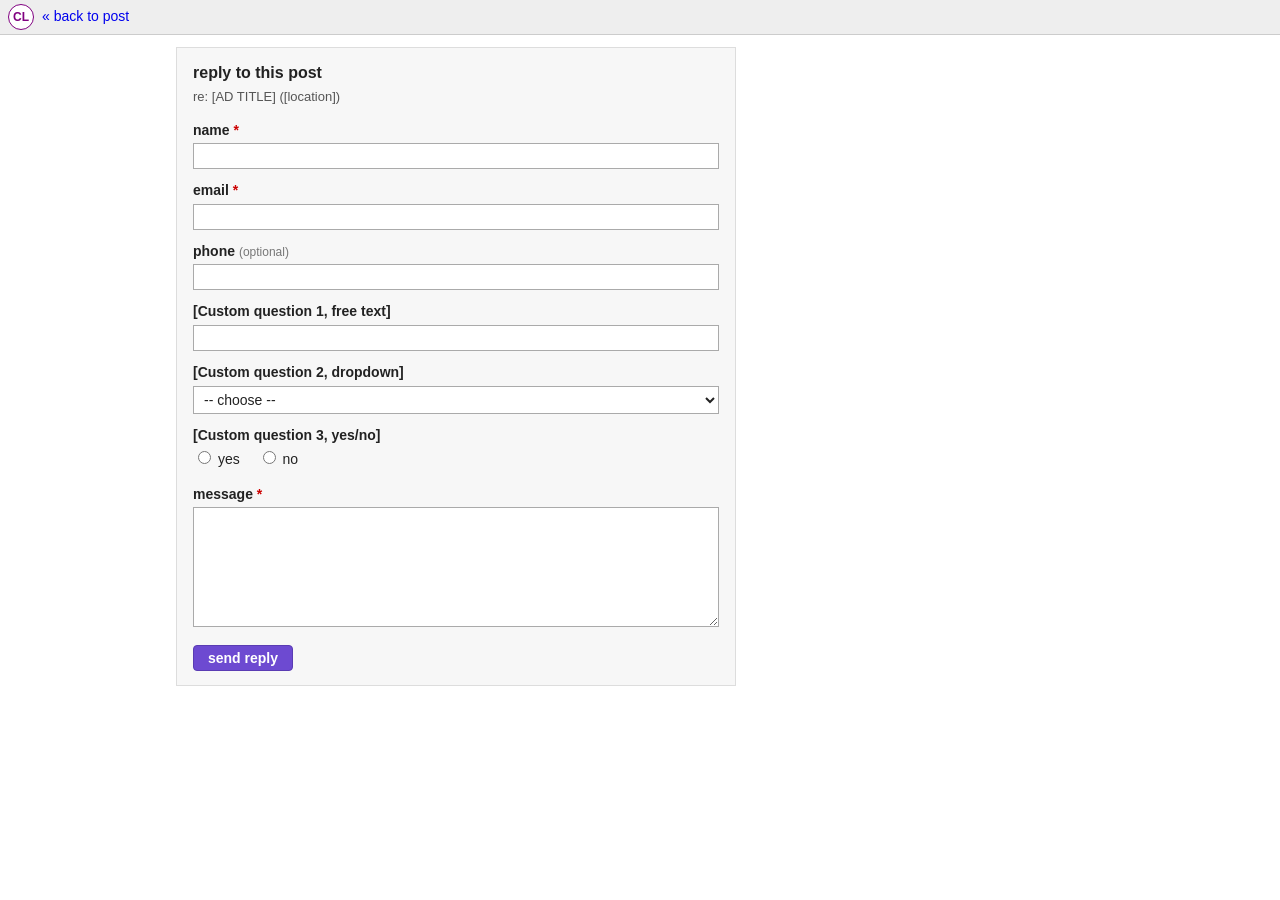
==== reply.html @ 5dfc0226 "initial commit" ====
<!doctype html>
<html lang="en">
<head>
  <meta charset="utf-8">
  <meta name="viewport" content="width=device-width, initial-scale=1">
  <title>reply to post</title>
  <link rel="stylesheet" href="style.css">
</head>
<body>

  <header class="topbar">
    <a class="logo" href="index.html" title="home">CL</a>
    <nav class="crumbs">
      <a href="index.html">&laquo; back to post</a>
    </nav>
  </header>

  <main class="wrap">
    <div class="formbox">
      <h2>reply to this post</h2>
      <p class="re">re: [AD TITLE] ([location])</p>

      <form id="reply-form" action="https://api.web3forms.com/submit" method="POST">
        <!-- Web3Forms: get a free key at web3forms.com using adlankj@gmail.com -->
        <input type="hidden" name="access_key" value="YOUR_WEB3FORMS_ACCESS_KEY">
        <input type="hidden" name="subject" value="New reply to your ad">
        <input type="hidden" name="from_name" value="Ad reply form">
        <input type="checkbox" name="botcheck" class="hp" tabindex="-1" autocomplete="off">

        <div class="field">
          <label for="name">name <span class="req">*</span></label>
          <input type="text" id="name" name="name" required autocomplete="name">
        </div>

        <div class="field">
          <label for="email">email <span class="req">*</span></label>
          <input type="email" id="email" name="email" required autocomplete="email">
        </div>

        <div class="field">
          <label for="phone">phone <span class="hint">(optional)</span></label>
          <input type="tel" id="phone" name="phone" autocomplete="tel">
        </div>

        <!-- ===== CUSTOM QUESTIONS: replace these examples ===== -->
        <div class="field">
          <label for="q1">[Custom question 1, free text]</label>
          <input type="text" id="q1" name="[question 1]">
        </div>

        <div class="field">
          <label for="q2">[Custom question 2, dropdown]</label>
          <select id="q2" name="[question 2]">
            <option value="">-- choose --</option>
            <option>[option A]</option>
            <option>[option B]</option>
          </select>
        </div>

        <div class="field">
          <label>[Custom question 3, yes/no]</label>
          <div class="choices">
            <label><input type="radio" name="[question 3]" value="yes"> yes</label>
            <label><input type="radio" name="[question 3]" value="no"> no</label>
          </div>
        </div>
        <!-- ==================================================== -->

        <div class="field">
          <label for="message">message <span class="req">*</span></label>
          <textarea id="message" name="message" required></textarea>
        </div>

        <button type="submit" class="reply-btn">send reply</button>
        <div id="status" class="status" role="status"></div>
      </form>
    </div>
  </main>

  <script>
    const form = document.getElementById('reply-form');
    const status = document.getElementById('status');
    const btn = form.querySelector('button[type="submit"]');

    form.addEventListener('submit', async (e) => {
      e.preventDefault();
      status.className = 'status';
      btn.disabled = true;
      btn.textContent = 'sending...';

      try {
        const res = await fetch(form.action, {
          method: 'POST',
          headers: { 'Accept': 'application/json' },
          body: new FormData(form)
        });
        const data = await res.json();
        if (!res.ok || !data.success) throw new Error(data.message || 'send failed');

        window.location.href = 'sent.html';
      } catch (err) {
        status.textContent = 'Something went wrong (' + err.message + '). Please try again.';
        status.className = 'status err';
        btn.disabled = false;
        btn.textContent = 'send reply';
      }
    });
  </script>
</body>
</html>
---- style.css ----
/* Classic-classifieds look: plain, dense, blue links, grey bars. */
* { box-sizing: border-box; }

html { background: #fff; }

body {
  margin: 0;
  font-family: Arial, Helvetica, sans-serif;
  font-size: 14px;
  line-height: 1.4;
  color: #222;
  background: #fff;
}

a { color: #00e; }
a:visited { color: #551a8b; }

/* ---------- top bar / breadcrumbs ---------- */
.topbar {
  display: flex;
  align-items: center;
  gap: 8px;
  flex-wrap: wrap;
  padding: 4px 8px;
  background: #eee;
  border-bottom: 1px solid #ccc;
}

.logo {
  display: inline-flex;
  align-items: center;
  justify-content: center;
  width: 26px;
  height: 26px;
  border: 1px solid #800080;
  border-radius: 50%;
  color: #800080;
  font-weight: bold;
  font-size: 12px;
  text-decoration: none;
  background: #fff;
}
.logo:visited { color: #800080; }

.crumbs { flex: 1; min-width: 0; }
.crumbs a { text-decoration: none; }
.crumbs a:hover { text-decoration: underline; }
.crumbs .sep { color: #999; margin: 0 3px; }

.toplinks a { margin-left: 10px; text-decoration: none; }

/* ---------- posting ---------- */
.wrap {
  max-width: 960px;
  margin: 0 auto;
  padding: 12px 16px 40px;
}

.actions {
  display: flex;
  align-items: center;
  gap: 12px;
  flex-wrap: wrap;
  margin-bottom: 10px;
}

.actions .minor a {
  color: #00e;
  font-size: 13px;
  margin-right: 10px;
}

.reply-btn {
  display: inline-block;
  padding: 4px 14px;
  font: bold 14px Arial, Helvetica, sans-serif;
  color: #fff;
  background: #6d4ad1;
  border: 1px solid #5a3cb3;
  border-radius: 4px;
  text-decoration: none;
  cursor: pointer;
}
.reply-btn:visited { color: #fff; }
.reply-btn:hover { background: #5a3cb3; }

.posttitle {
  font-size: 20px;
  font-weight: bold;
  margin: 0 0 14px;
}
.posttitle .price { color: #222; margin-right: 6px; }
.posttitle .loc { font-weight: normal; color: #555; }

.layout {
  display: flex;
  gap: 24px;
  align-items: flex-start;
}

.body { flex: 1; min-width: 0; }
.body p { margin: 0 0 1em; }
.body ul { margin: 0 0 1em; padding-left: 20px; }

.sidebar {
  width: 260px;
  flex-shrink: 0;
}

.attrgroup {
  border: 1px solid #ddd;
  background: #f7f7f7;
  padding: 8px 10px;
  margin-bottom: 12px;
}
.attrgroup span { display: block; margin: 2px 0; }
.attrgroup b { font-weight: bold; }

.qrlink {
  font-size: 12px;
  color: #999;
  margin: 0 0 1em;
}

.sent-box {
  max-width: 560px;
  border: 1px solid #9c9;
  background: #eaf6e8;
  padding: 14px 16px;
}
.sent-box h2 { font-size: 16px; margin: 0 0 8px; color: #262; }
.sent-box p { margin: 0 0 8px; }

.notices {
  font-size: 13px;
  color: #555;
  padding-left: 18px;
  margin: 12px 0;
}

.postinginfo {
  font-size: 12px;
  color: #555;
  margin: 2px 0;
}

footer {
  margin-top: 30px;
  padding-top: 8px;
  border-top: 1px solid #ccc;
  font-size: 12px;
  color: #777;
}
footer a { margin-right: 10px; }

/* ---------- reply form page ---------- */
.formbox {
  max-width: 560px;
  border: 1px solid #ddd;
  background: #f7f7f7;
  padding: 14px 16px;
}

.formbox h2 {
  font-size: 16px;
  margin: 0 0 4px;
}
.formbox .re {
  font-size: 13px;
  color: #555;
  margin: 0 0 14px;
}

.field { margin-bottom: 12px; }
.field label {
  display: block;
  font-weight: bold;
  margin-bottom: 3px;
}
.field .req { color: #c00; }
.field .hint { font-weight: normal; font-size: 12px; color: #777; }

.field input[type="text"],
.field input[type="email"],
.field input[type="tel"],
.field select,
.field textarea {
  width: 100%;
  padding: 4px 6px;
  font: 14px Arial, Helvetica, sans-serif;
  border: 1px solid #aaa;
  background: #fff;
  color: #222;
}
.field textarea { min-height: 120px; resize: vertical; }

.choices label {
  display: inline-block;
  font-weight: normal;
  margin-right: 14px;
}

.hp { position: absolute; left: -9999px; }

.status {
  margin-top: 12px;
  padding: 8px 10px;
  border: 1px solid;
  display: none;
}
.status.ok { display: block; background: #eaf6e8; border-color: #9c9; color: #262; }
.status.err { display: block; background: #fbeaea; border-color: #d99; color: #822; }

/* ---------- phone ---------- */
@media (max-width: 700px) {
  .layout { flex-direction: column-reverse; }
  .sidebar { width: 100%; }
  .toplinks { display: none; }
  .posttitle { font-size: 18px; }
}
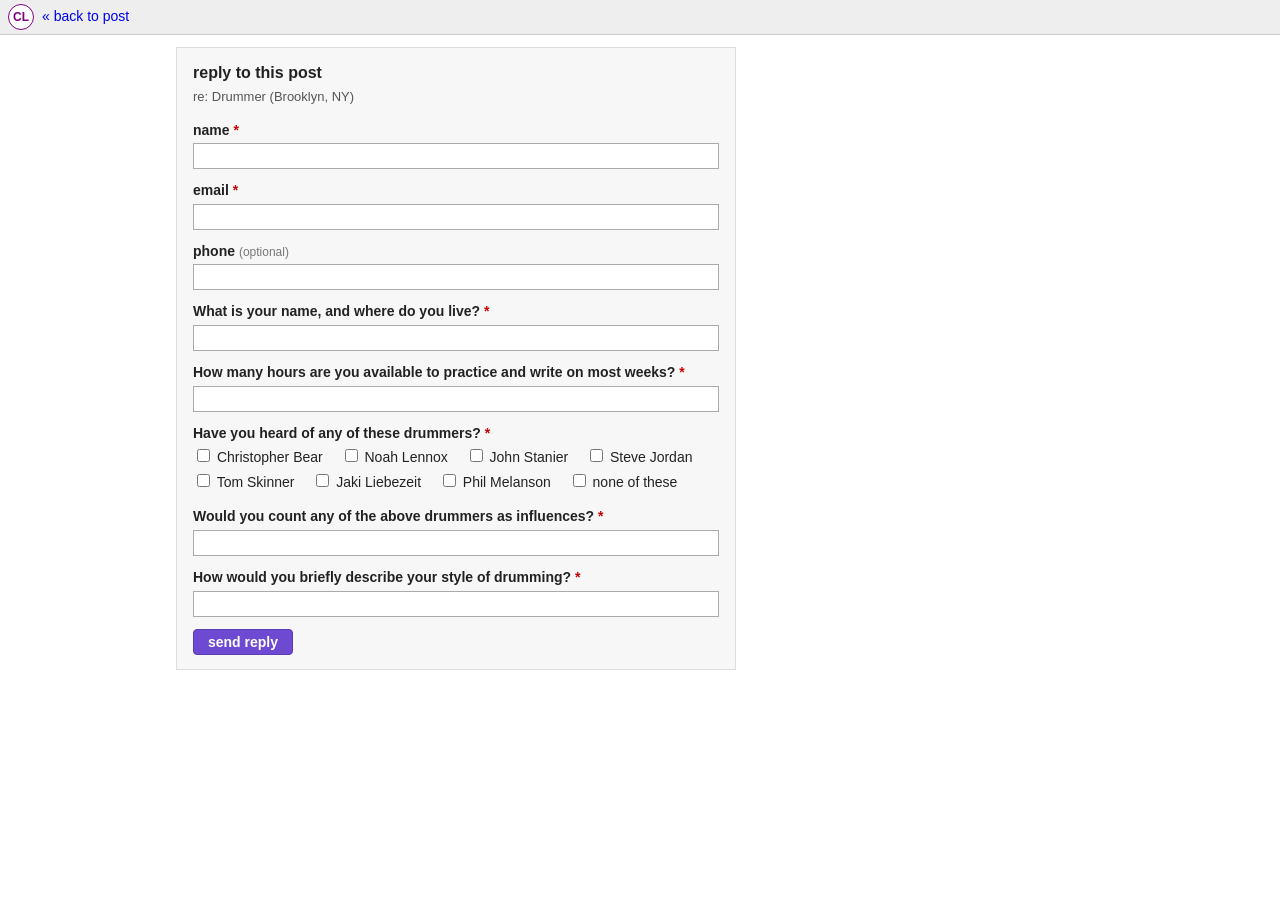
==== commit 87e7ca23: "form" ====
--- a/reply.html
+++ b/reply.html
@@ -18,11 +18,10 @@
   <main class="wrap">
     <div class="formbox">
       <h2>reply to this post</h2>
-      <p class="re">re: [AD TITLE] ([location])</p>
+      <p class="re">re: Drummer (Brooklyn, NY)</p>
 
       <form id="reply-form" action="https://api.web3forms.com/submit" method="POST">
-        <!-- Web3Forms: get a free key at web3forms.com using adlankj@gmail.com -->
-        <input type="hidden" name="access_key" value="YOUR_WEB3FORMS_ACCESS_KEY">
+        <input type="hidden" name="access_key" value="752fddf7-802a-40a7-b5ad-2207fbaecd96">
         <input type="hidden" name="subject" value="New reply to your ad">
         <input type="hidden" name="from_name" value="Ad reply form">
         <input type="checkbox" name="botcheck" class="hp" tabindex="-1" autocomplete="off">
@@ -42,34 +41,40 @@
           <input type="tel" id="phone" name="phone" autocomplete="tel">
         </div>
 
-        <!-- ===== CUSTOM QUESTIONS: replace these examples ===== -->
         <div class="field">
-          <label for="q1">[Custom question 1, free text]</label>
-          <input type="text" id="q1" name="[question 1]">
+          <label for="q1">What is your name, and where do you live? <span class="req">*</span></label>
+          <input type="text" id="q1" name="[question 1]" required>
         </div>
 
         <div class="field">
-          <label for="q2">[Custom question 2, dropdown]</label>
-          <select id="q2" name="[question 2]">
-            <option value="">-- choose --</option>
-            <option>[option A]</option>
-            <option>[option B]</option>
-          </select>
+          <label for="q2">How many hours are you available to practice and write on most weeks? <span class="req">*</span></label>
+          <input type="text" id="q2" name="hours available" required>
+        </div>
+
+        <fieldset class="field choices-group">
+          <legend>Have you heard of any of these drummers? <span class="req">*</span></legend>
+          <div class="choices">
+            <label><input type="checkbox" name="drummers heard of" value="Christopher Bear"> Christopher Bear</label>
+            <label><input type="checkbox" name="drummers heard of" value="Noah Lennox"> Noah Lennox</label>
+            <label><input type="checkbox" name="drummers heard of" value="John Stanier"> John Stanier</label>
+            <label><input type="checkbox" name="drummers heard of" value="Steve Jordan"> Steve Jordan</label>
+            <label><input type="checkbox" name="drummers heard of" value="Tom Skinner"> Tom Skinner</label>
+            <label><input type="checkbox" name="drummers heard of" value="Jaki Liebezeit"> Jaki Liebezeit</label>
+            <label><input type="checkbox" name="drummers heard of" value="Phil Melanson"> Phil Melanson</label>
+            <label><input type="checkbox" name="drummers heard of" value="None of these"> none of these</label>
+          </div>
+        </fieldset>
+
+        <div class="field">
+          <label for="q4">Would you count any of the above drummers as influences? <span class="req">*</span></label>
+          <input type="text" id="q4" name="drummer influences" required>
         </div>
 
         <div class="field">
-          <label>[Custom question 3, yes/no]</label>
-          <div class="choices">
-            <label><input type="radio" name="[question 3]" value="yes"> yes</label>
-            <label><input type="radio" name="[question 3]" value="no"> no</label>
-          </div>
+          <label for="q5">How would you briefly describe your style of drumming? <span class="req">*</span></label>
+          <input type="text" id="q5" name="drumming style" required>
         </div>
         <!-- ==================================================== -->
-
-        <div class="field">
-          <label for="message">message <span class="req">*</span></label>
-          <textarea id="message" name="message" required></textarea>
-        </div>
 
         <button type="submit" class="reply-btn">send reply</button>
         <div id="status" class="status" role="status"></div>
@@ -82,6 +87,16 @@
     const status = document.getElementById('status');
     const btn = form.querySelector('button[type="submit"]');
 
+    // Checkbox groups: require at least one box ticked per group.
+    const groups = [...form.querySelectorAll('.choices-group')].map(g =>
+      [...g.querySelectorAll('input[type="checkbox"]')]);
+    const checkGroups = () => groups.forEach(boxes => {
+      const ok = boxes.some(b => b.checked);
+      boxes[0].setCustomValidity(ok ? '' : 'Please check at least one box.');
+    });
+    groups.flat().forEach(b => b.addEventListener('change', checkGroups));
+    checkGroups();
+
     form.addEventListener('submit', async (e) => {
       e.preventDefault();
       status.className = 'status';
@@ -89,10 +104,18 @@
       btn.textContent = 'sending...';
 
       try {
+        // Collapse multi-select fields (checkbox groups) into one
+        // comma-separated value so every choice reaches the email.
+        const fd = new FormData(form);
+        const body = new FormData();
+        for (const key of new Set(fd.keys())) {
+          body.append(key, fd.getAll(key).join(', '));
+        }
+
         const res = await fetch(form.action, {
           method: 'POST',
           headers: { 'Accept': 'application/json' },
-          body: new FormData(form)
+          body
         });
         const data = await res.json();
         if (!res.ok || !data.success) throw new Error(data.message || 'send failed');
--- a/style.css
+++ b/style.css
@@ -194,6 +194,9 @@
 }
 .field textarea { min-height: 120px; resize: vertical; }
 
+fieldset.choices-group { border: 0; padding: 0; margin: 0 0 12px; min-width: 0; }
+fieldset.choices-group legend { font-weight: bold; margin-bottom: 3px; padding: 0; }
+
 .choices label {
   display: inline-block;
   font-weight: normal;
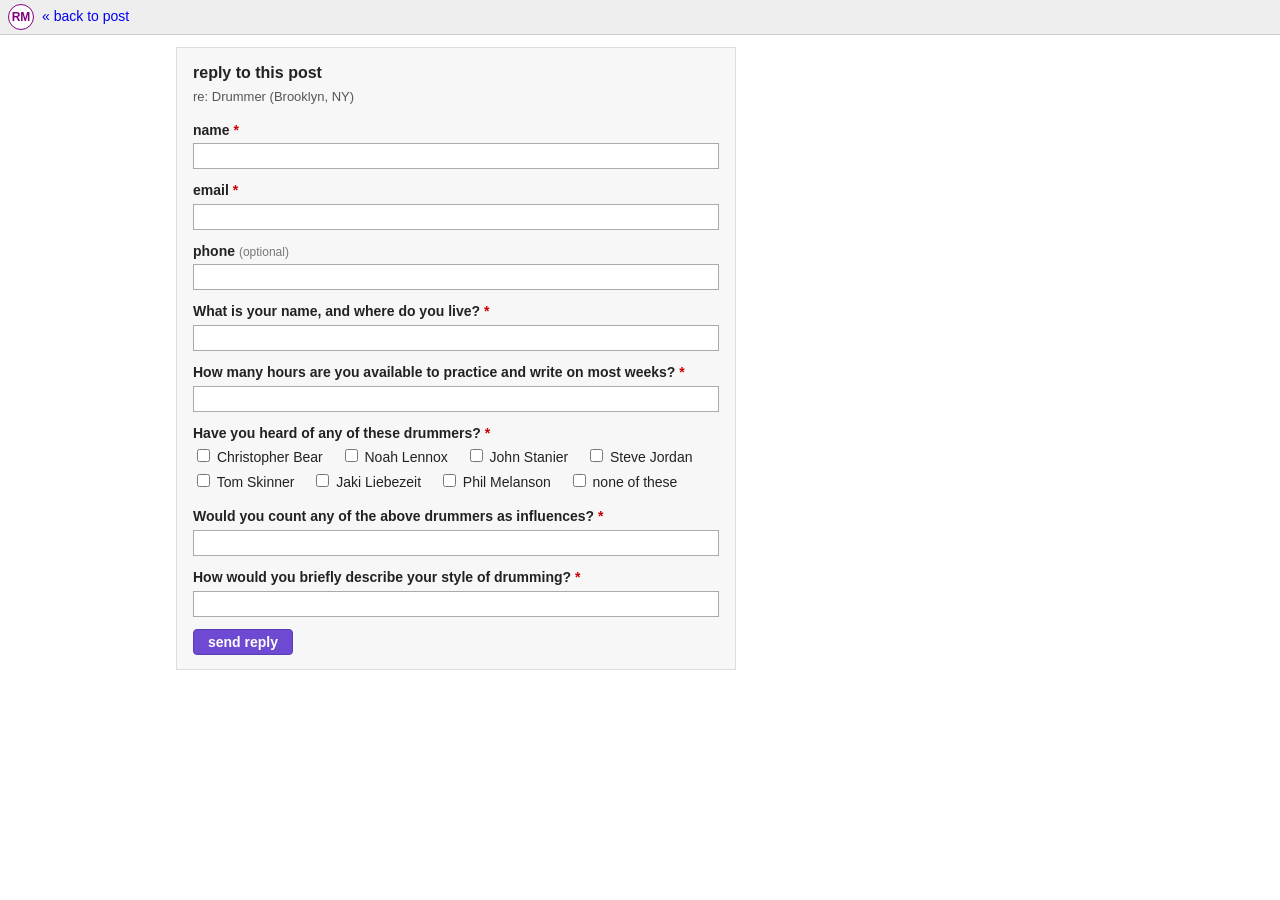
==== commit db45d8a3: "logo" ====
--- a/reply.html
+++ b/reply.html
@@ -9,7 +9,7 @@
 <body>
 
   <header class="topbar">
-    <a class="logo" href="index.html" title="home">CL</a>
+    <a class="logo" href="index.html" title="home">RM</a>
     <nav class="crumbs">
       <a href="index.html">&laquo; back to post</a>
     </nav>
